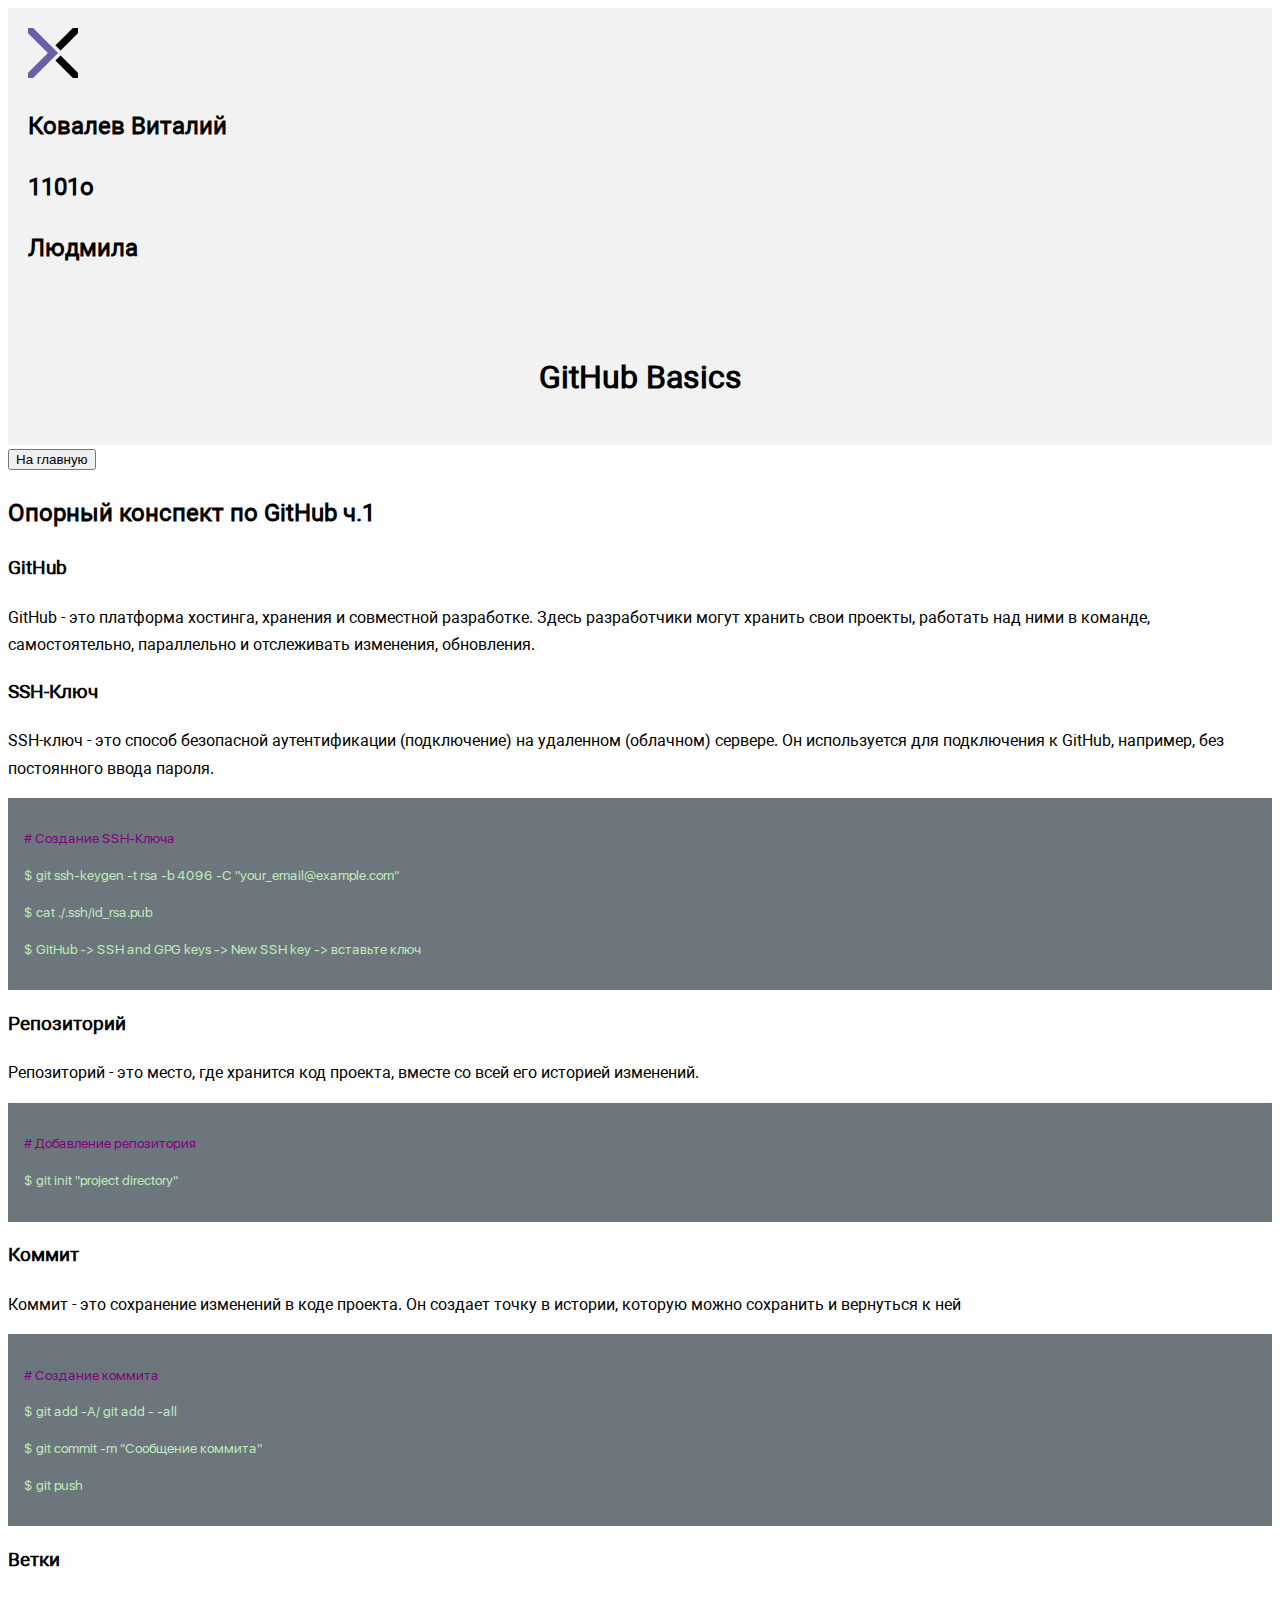
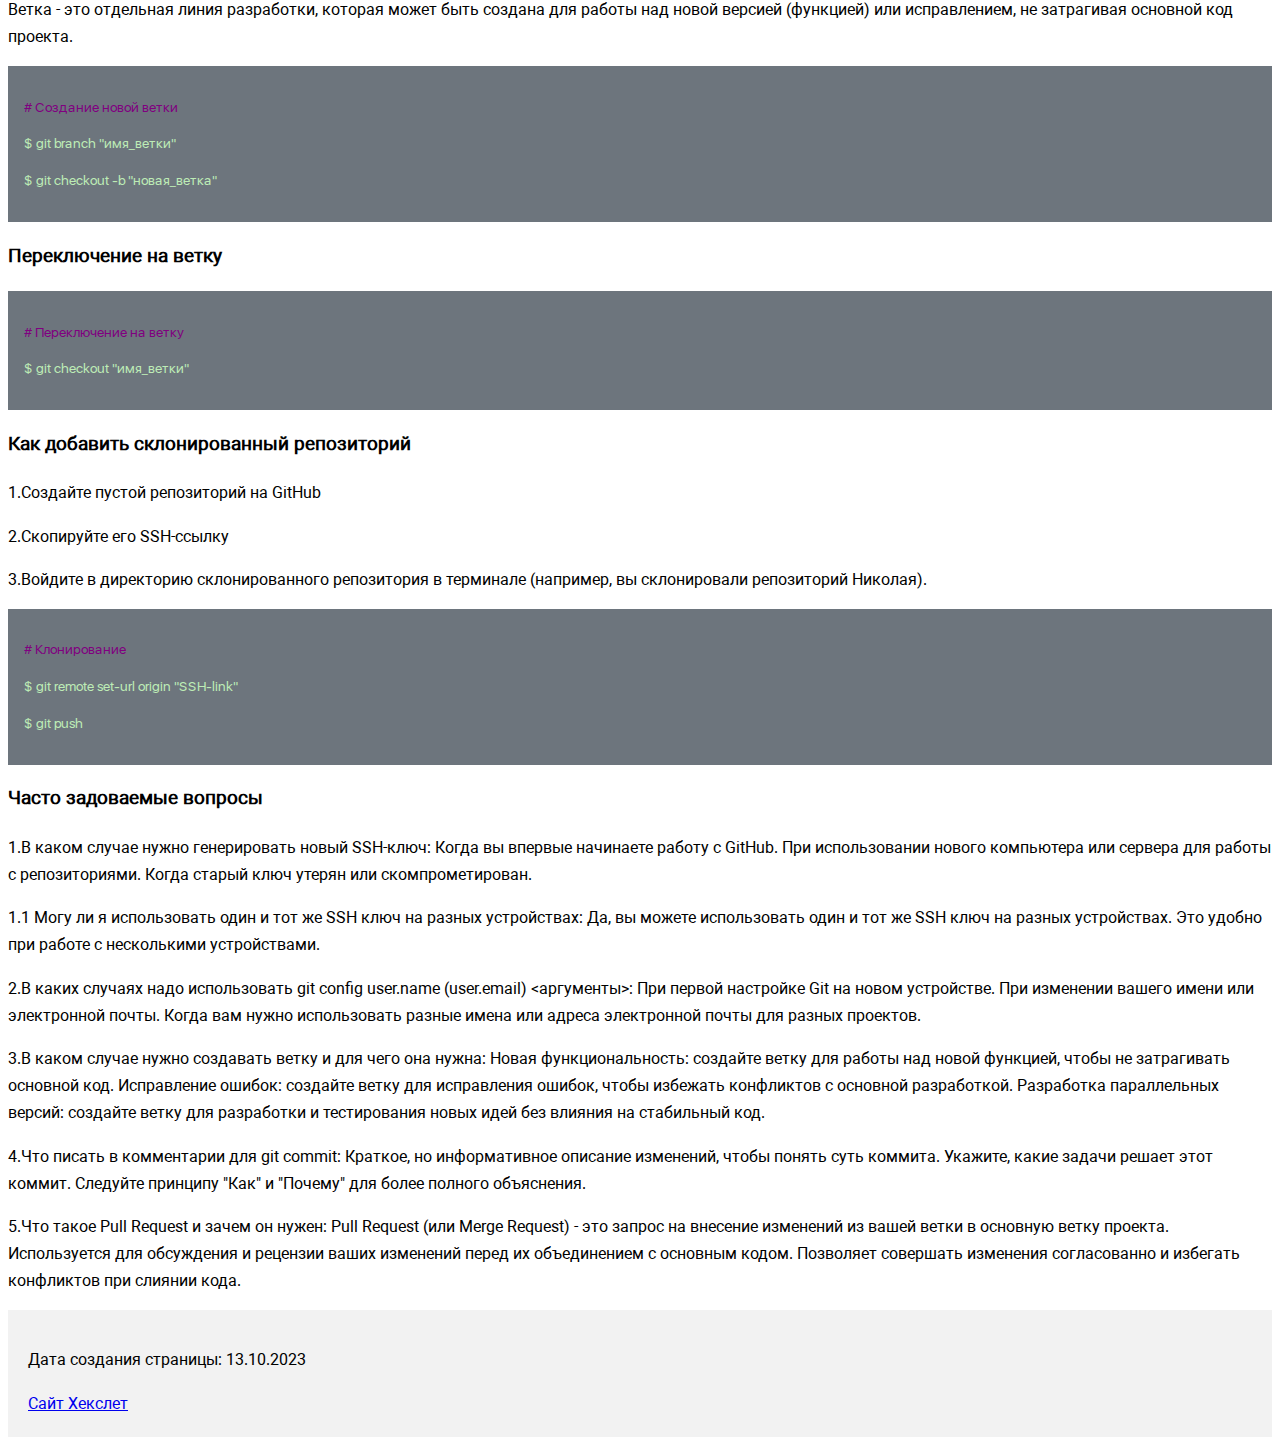
==== basic-github.html @ 8163f56f "task2" ====
<!DOCTYPE html>
<html lang="en">
<head>
    <meta charset="UTF-8">
    <meta name="viewport" content="width=device-width, initial-scale=1.0">
    <title>Document</title>
    <link rel="stylesheet" href="add-style.css">
</head>
<body>
    <header>
        <img src="images/logo.png" alt="Логотип">
        <h2>Ковалев Виталий</h2>
        <h2>1101о</h2>
        <h2>Людмила</h2>
      </header>
      <body>
        <header>
            <h1>GitHub Basics</h1>
        </header>
    
        <div class="content">
            <form action="index.html" target="_blank">
            <button>На главную</button>
            <h2>Опорный конспект по GitHub ч.1</h2>
            <div class="logical-block">
                <h3>GitHub</h3>
            </div>
            
            <p>GitHub - это платформа хостинга, хранения и совместной разработке. Здесь разработчики могут хранить свои проекты, работать над ними в команде, самостоятельно, параллельно и отслеживать изменения, обновления.</p>

            <div class="logical-block">
                <h3>SSH-Ключ</h3>
            </div>
            <p>SSH-ключ - это способ безопасной аутентификации (подключение) на удаленном (облачном) сервере. Он используется для подключения к GitHub, например, без постоянного ввода пароля.</p>
            <div class="code-block">
                <p><span class="comment"># Создание SSH-Ключа</span></p>
                <p><span class="arg">$ git ssh-keygen -t rsa -b 4096 -C "your_email@example.com"</span></p>
                <p><span class="arg">$ cat ./.ssh/id_rsa.pub</span></p>
                <p><span class="arg">$ GitHub -> SSH and GPG keys -> New SSH key -> вставьте ключ</span></p>
            </div>
            <div class="logical-block">
                <h3>Репозиторий</h3>
            </div>
            <p>Репозиторий - это место, где хранится код проекта, вместе со всей его историей изменений.</p>
            <div class="code-block">
                <p><span class="comment"># Добавление репозитория</span></p>
                <p><span class="arg">$ git init "project directory"</project></span></p>
            </div>
            <div class="logical-block">
                <h3>Коммит</h3>
            </div>
            <p>Коммит - это сохранение изменений в коде проекта. Он создает точку в истории, которую можно сохранить и вернуться к ней</p>
            <div class="code-block">
                <p><span class="comment"># Создание коммита</span></p>
                <p><span class="arg">$ git add -A/ git add - -all</span></p>
                <p><span class="arg">$ git commit -m "Сообщение коммита"</span></p>
                <p><span class="arg">$ git push</span></p>
            </div>
    
            <div class="logical-block">
                <h3>Ветки</h3>
            </div>
            <p>Ветка - это отдельная линия разработки, которая может быть создана для работы над новой версией (функцией) или исправлением, не затрагивая основной код проекта.</p>
            <div class="code-block">
                <p><span class="comment"># Создание новой ветки</span></p>
                <p><span class="arg">$ git branch "имя_ветки"</span></p>
                <p><span class="arg">$  git checkout -b "новая_ветка"</span></p>
            </div>
            <div class="logical-block">
                <h3>Переключение на ветку</h3>
            </div>
            <div class="code-block">
                <p><span class="comment"># Переключение на ветку</span></p>
                <p><span class="arg">$ git checkout "имя_ветки"</span></p>
            </div>
            <div class="logical-block">
                <h3>Как добавить склонированный репозиторий</h3>
            </div>
            <p>1.Создайте пустой репозиторий на GitHub</p>
                <p>2.Скопируйте его SSH-ссылку</p>
                <p>3.Войдите в директорию склонированного репозитория в терминале (например, вы склонировали репозиторий Николая).
                </p>
            <div class="code-block">
                <p><span class="comment"># Клонирование</span></p>
                <p><span class="arg">$ git remote set-url origin "SSH-link"</span></p>
                <p><span class="arg">$ git push</span></p>
            </div>
            <div class="logical-block">
                <h3>Часто задоваемые вопросы</h3>
                    <p>1.В каком случае нужно генерировать новый SSH-ключ:
                    Когда вы впервые начинаете работу с GitHub.
                    При использовании нового компьютера или сервера для работы с репозиториями.
                    Когда старый ключ утерян или скомпрометирован.</p>

                    <p>1.1 Могу ли я использовать один и тот же SSH ключ на разных устройствах:
                    Да, вы можете использовать один и тот же SSH ключ на разных устройствах. Это удобно при работе с несколькими устройствами.</p>

                    <p>2.В каких случаях надо использовать git config user.name (user.email) <аргументы>:
                    При первой настройке Git на новом устройстве.
                    При изменении вашего имени или электронной почты.
                    Когда вам нужно использовать разные имена или адреса электронной почты для разных проектов.</p>

                    <p>3.В каком случае нужно создавать ветку и для чего она нужна:
                    Новая функциональность: создайте ветку для работы над новой функцией, чтобы не затрагивать основной код.
                    Исправление ошибок: создайте ветку для исправления ошибок, чтобы избежать конфликтов с основной разработкой.
                    Разработка параллельных версий: создайте ветку для разработки и тестирования новых идей без влияния на стабильный код.</p>
                    <p>4.Что писать в комментарии для git commit:
                    Краткое, но информативное описание изменений, чтобы понять суть коммита.
                    Укажите, какие задачи решает этот коммит.
                    Следуйте принципу "Как" и "Почему" для более полного объяснения.</p>
                    <p>5.Что такое Pull Request и зачем он нужен:
                    Pull Request (или Merge Request) - это запрос на внесение изменений из вашей ветки в основную ветку проекта.
                    Используется для обсуждения и рецензии ваших изменений перед их объединением с основным кодом.
                    Позволяет совершать изменения согласованно и избегать конфликтов при слиянии кода.</p>
            </div>
        </div>
<footer>
    <p>Дата создания страницы: 13.10.2023</p>
    <a href="https://hexlet.io">Сайт Хекслет</a>
</footer>
    
</body>
</html>
---- add-style.css ----
@font-face {
    font-family: 'Roboto';
    src: url('fonts/roboto/Roboto.ttf');
    font-weight: 400;
    font-style: normal;
  }
@font-face {
    font-family: 'SFMono';
    src: url('fonts/SanFrancisco/SFUIDisplay-Regular.ttf');
    font-weight: 400;
    font-style: normal;
  }


body {
    font-family: 'Roboto', sans-serif;
    font-weight: normal;
    font-size: 16px;
    line-height: 1.7;
    margin-bottom: 16px;
}

header,
footer {
    background-color: #f2f2f2;
    padding: 20px;
}

header h1,
footer h1 {
    text-align: center;
}

.content {
    margin-bottom: 16px;
}

.code-block {
    background-color: #6d757d;
    padding: 16px;
    margin-bottom: 16px;
    font-family: 'SFMono', monospace;
    font-size: 0.85em;
}

.code-block p {
    color: #24292E;
}

.code-block span.arg {
    color: #BDECB6;
}

.code-block span.comment {
    color: purple;
}

.logical-block {
    text-align: 40px;
}
header img {
    width: 50px;
    height: 50px;
  }
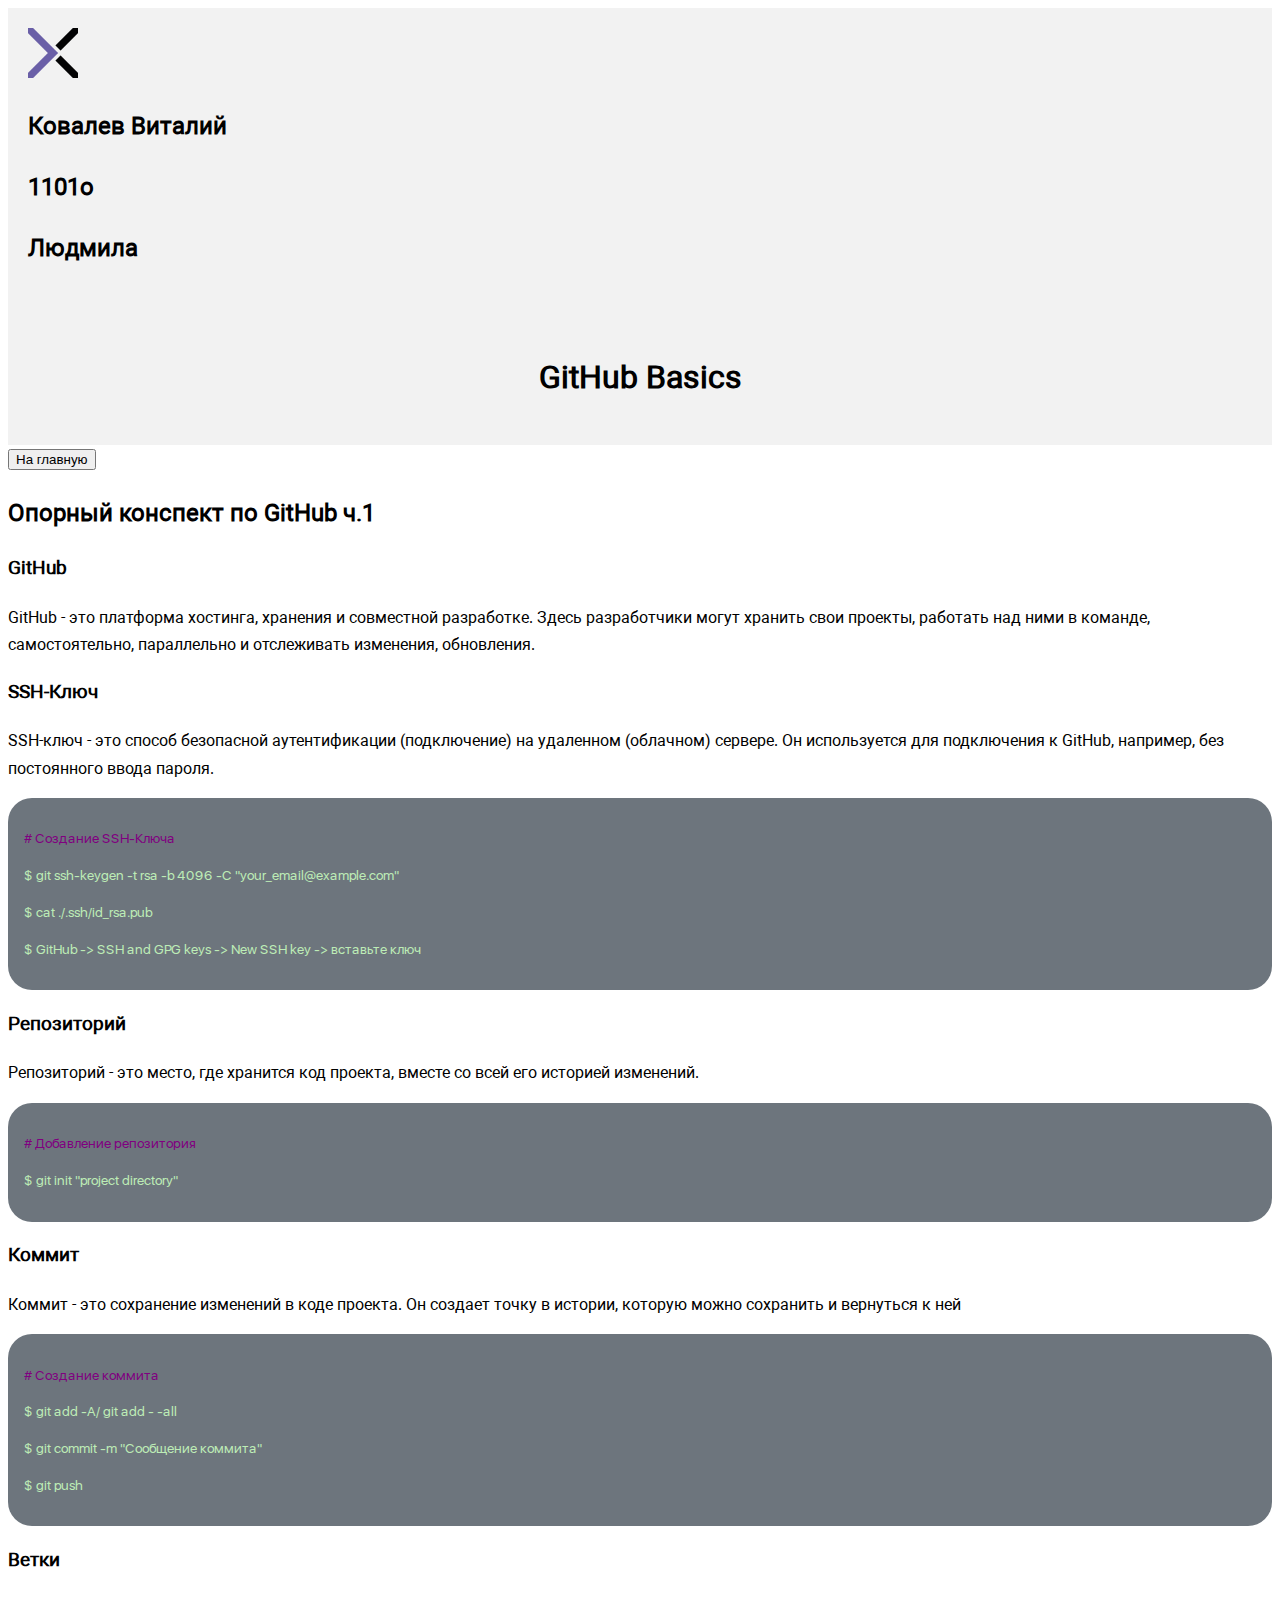
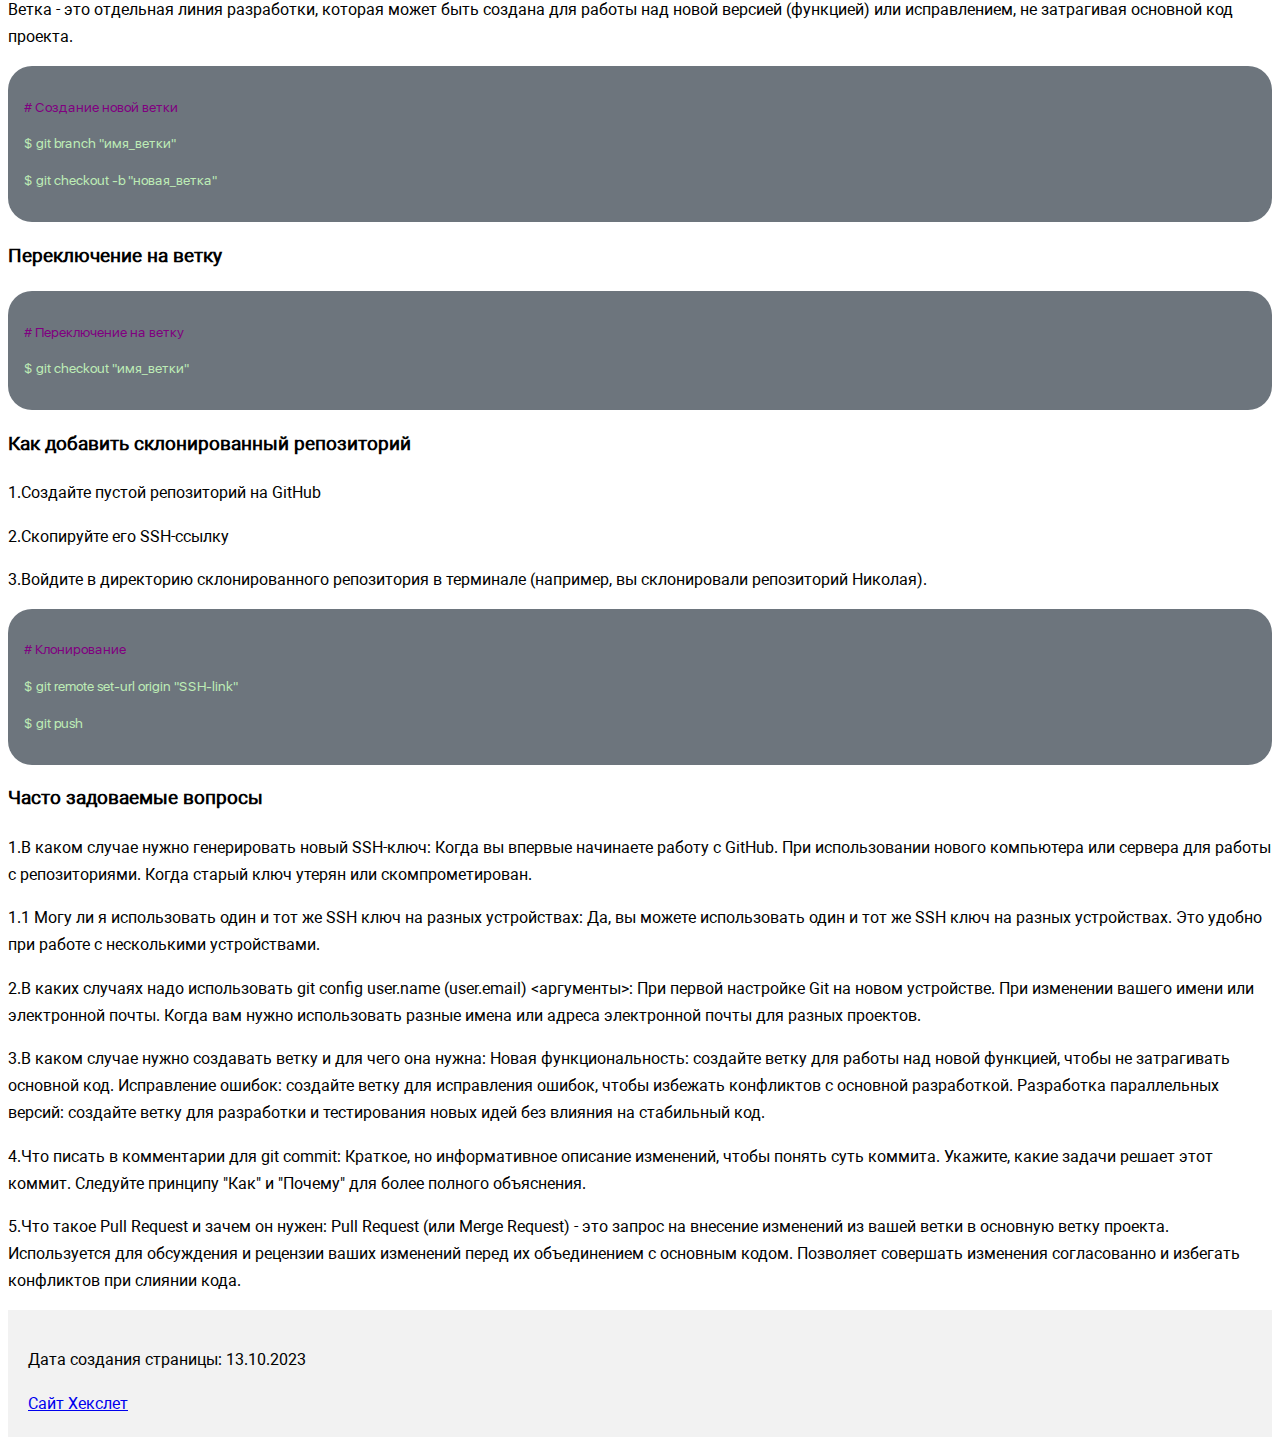
==== commit 486ecf9a: "final" ====
--- a/basic-github.html
+++ b/basic-github.html
@@ -3,7 +3,7 @@
 <head>
     <meta charset="UTF-8">
     <meta name="viewport" content="width=device-width, initial-scale=1.0">
-    <title>Document</title>
+    <title>GitHub</title>
     <link rel="stylesheet" href="add-style.css">
 </head>
 <body>
--- a/add-style.css
+++ b/add-style.css
@@ -39,6 +39,7 @@
     background-color: #6d757d;
     padding: 16px;
     margin-bottom: 16px;
+    border-radius: 24px ;
     font-family: 'SFMono', monospace;
     font-size: 0.85em;
 }
